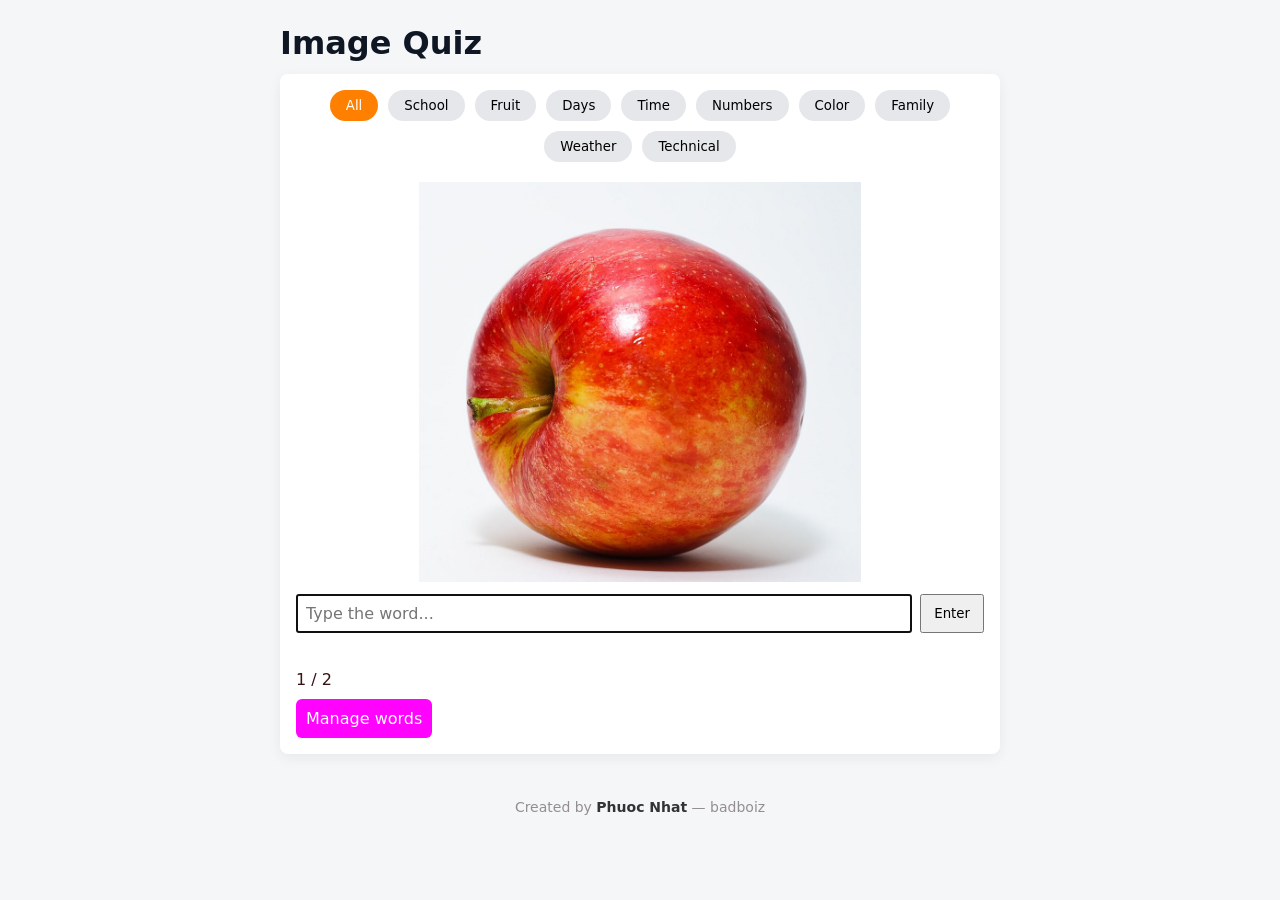
==== html/index.html @ 958089ba "Initial commit" ====
<!doctype html>
<html lang="en">

<head>
    <meta charset="utf-8">
    <meta name="viewport" content="width=device-width,initial-scale=1">
    <title>Image Quiz</title>
    <link rel="stylesheet" href="../css/style.css">
</head>

<body>
    <main class="container">
        <h1>Image Quiz</h1>
        <div id="quiz" class="card">
            <div class="topic-menu">
                <button class="topic-btn active" data-topic="all">All</button>
                <button class="topic-btn" data-topic="school">School</button>
                <button class="topic-btn" data-topic="fruit">Fruit</button>
                <button class="topic-btn" data-topic="days">Days</button>
                <button class="topic-btn" data-topic="time">Time</button>
                <button class="topic-btn" data-topic="numbers">Numbers</button>
                <button class="topic-btn" data-topic="color">Color</button>
                <button class="topic-btn" data-topic="family">Family</button>
                <button class="topic-btn" data-topic="weather">Weather</button>
                <button class="topic-btn" data-topic="technical">Technical</button>
            </div>
            <div id="flip-card" class="flip-card">
                <div class="flip-card-inner">
                    <div class="flip-card-front">
                        <img id="quiz-img" src="../imgs/placeholder.png" alt="quiz image">
                    </div>
                    <div class="flip-card-back">
                        <div id="answer-text" class="answer-text">
                            <div id="answer-word" class="answer-word"></div>
                            <div id="answer-kanji" class="answer-kanji"></div>
                        </div>
                    </div>
                </div>
            </div>
            <div class="controls">
                <input id="answer" type="text" placeholder="Type the word..." autocomplete="off">
                <button id="submit">Enter</button>
            </div>
            <div id="feedback" class="feedback"></div>
            <div class="progress" id="progress"></div>
            <div class="nav">
                <a href="admin.html" class="btn">Manage words</a>
            </div>
        </div>
    </main>
    <footer class="footer">
        Created by <strong>Phuoc Nhat</strong> — badboiz
    </footer>
    <script src="../js/data.js"></script>
    <script src="../js/logic.js"></script>
</body>

</html>
---- css/style.css ----
* {
    box-sizing: border-box;
    font-family: Inter, system-ui, -apple-system, 'Segoe UI', Roboto, 'Helvetica Neue', Arial
}

body {
    background: #f4f6f8;
    color: #0f1724;
    margin: 0;
    padding: 24px
}

.container {
    max-width: 720px;
    margin: 0 auto
}

.card {
    background: #fff;
    padding: 16px;
    border-radius: 8px;
    box-shadow: 0 4px 14px rgba(15, 23, 36, 0.06);
    margin-bottom: 16px
}

h1 {
    margin: 0 0 12px
}

img {
    max-width: 100%;
    height: auto;
    border-radius: 6px
}

.flip-card {
    background-color: transparent;
    width: 100%;
    height: 400px;
    perspective: 1000px;
    cursor: pointer
}

.flip-card-inner {
    position: relative;
    width: 100%;
    height: 100%;
    transition: transform 0.6s;
    transform-style: preserve-3d
}

.flip-card-inner.flipped {
    transform: rotateY(180deg)
}

.flip-card-front,
.flip-card-back {
    position: absolute;
    width: 100%;
    height: 100%;
    backface-visibility: hidden;
    border-radius: 6px
}

.flip-card-front {
    background-color: transparent;
    color: black
}

#quiz-img {
    width: 100%;
    height: 100%;
    object-fit: contain;
    display: block;
    border-radius: 6px
}

.flip-card-back {
    background-color: #333;
    color: white;
    transform: rotateY(180deg);
    display: flex;
    align-items: center;
    justify-content: center
}

.answer-text {
    text-align: center;
}

.answer-word {
    font-size: 48px;
    font-weight: bold;
    text-transform: uppercase;
    letter-spacing: 2px;
}

.answer-kanji {
    font-size: 28px;
    margin-top: 8px;
    font-weight: 600;
    opacity: 0.95;
    text-transform: none;
}

.controls {
    display: flex;
    gap: 8px;
    margin-top: 12px
}

.controls input {
    flex: 1;
    padding: 8px;
    font-size: 16px
}

.controls button {
    padding: 8px 12px
}

.feedback {
    min-height: 24px;
    margin-top: 8px;
    font-weight: 600
}

.progress {
    margin-top: 5px;
    margin-bottom: 10px;
    color: #391313
}

.list {
    list-style: none;
    padding: 0;
    margin: 0
}

.list li {
    display: flex;
    align-items: center;
    justify-content: space-between;
    padding: 8px 0;
    border-bottom: 1px solid #eee
}

.row {
    display: flex;
    gap: 8px;
    align-items: center
}

input[type=file] {
    display: none
}

.pagination {
    display: flex;
    justify-content: center;
    gap: 6px;
    margin-top: 20px;
    flex-wrap: wrap;
}

.pagination button {
    padding: 6px 12px;
    border: 1px solid #ddd;
    background: white;
    cursor: pointer;
    border-radius: 4px;
}

.pagination button:hover {
    background: #FFCC99;
}

.pagination button.active {
    background: #FF8000;
    color: white;
    border-color: #ff0000;
}

.topic-menu {
    display: flex;
    flex-wrap: wrap;
    gap: 10px;
    margin-bottom: 20px;
    justify-content: center;
}

.topic-btn {
    padding: 8px 16px;
    border: none;
    border-radius: 20px;
    cursor: pointer;
    background: #e5e7eb;
    transition: 0.2s;
}

.topic-btn:hover {
    background: #FFCC99;
}

.topic-btn.active {
    background: #FF8000;
    color: white;
}
.btn {
    display: inline-block;
    padding: 10px 10px;
    background-color: #ff03ff;
    color: white;
    text-decoration: none;
    border-radius: 6px;
    border: none;
    cursor: pointer;
}

.btn:hover {
    background-color: #45a049;
}
.footer {
    margin-top: 30px;
    padding: 15px;
    text-align: center;
    color: #948e8e;
    font-size: 14px;
}

.footer strong {
    color: #333;
}
.nav {
    overflow: hidden;
}
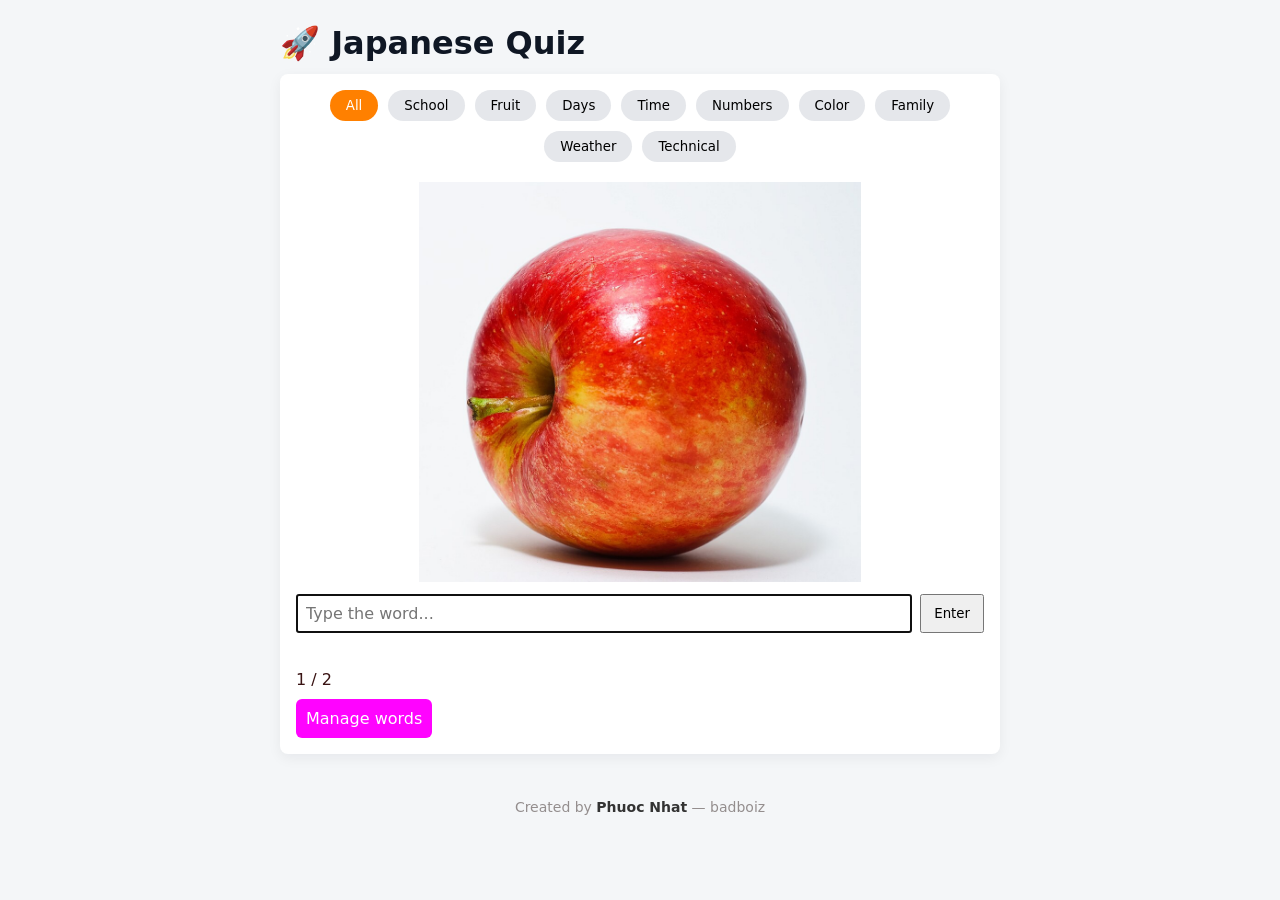
==== commit 3b129951: "add home page" ====
--- a/html/index.html
+++ b/html/index.html
@@ -4,13 +4,17 @@
 <head>
     <meta charset="utf-8">
     <meta name="viewport" content="width=device-width,initial-scale=1">
-    <title>Image Quiz</title>
+    <title>Japanese Quiz</title>
+    <link rel="icon" type="image/png" href="../imgs/icon2.png">
     <link rel="stylesheet" href="../css/style.css">
 </head>
 
 <body>
     <main class="container">
-        <h1>Image Quiz</h1>
+        <a href="menubar.html" class="logo">
+            🚀 Japanese Quiz
+        </a>
+
         <div id="quiz" class="card">
             <div class="topic-menu">
                 <button class="topic-btn active" data-topic="all">All</button>
--- a/css/style.css
+++ b/css/style.css
@@ -206,6 +206,7 @@
     background: #FF8000;
     color: white;
 }
+
 .btn {
     display: inline-block;
     padding: 10px 10px;
@@ -220,6 +221,7 @@
 .btn:hover {
     background-color: #45a049;
 }
+
 .footer {
     margin-top: 30px;
     padding: 15px;
@@ -231,6 +233,19 @@
 .footer strong {
     color: #333;
 }
+
 .nav {
     overflow: hidden;
 }
+
+.logo {
+    font-size: 24px;
+    font-weight: 700;
+    display: block;
+    margin: 0 0 12px;
+    font-size: 32px;
+    font-weight: 700;
+    text-decoration: none;
+    color: inherit;
+    cursor: pointer;
+}
